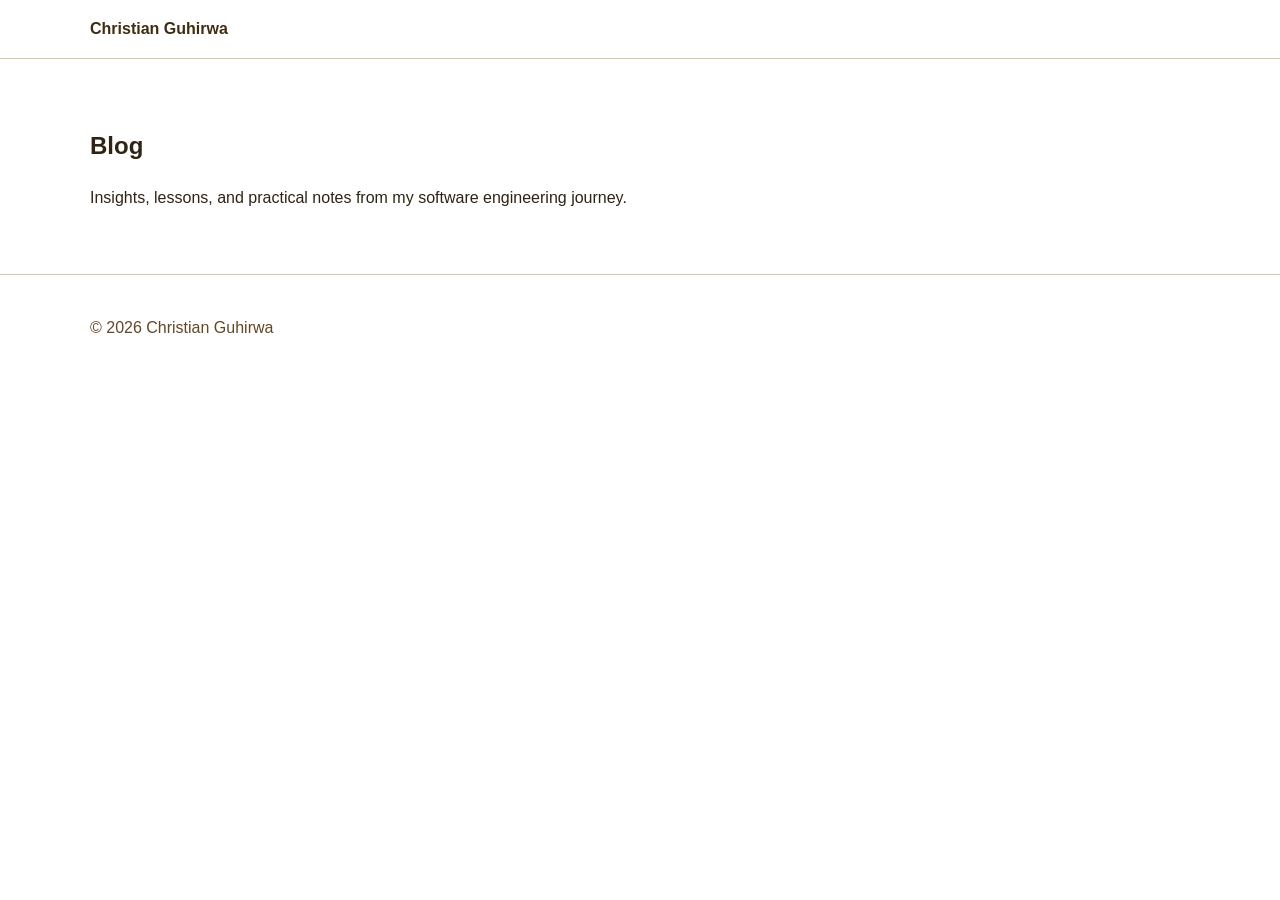
==== blog.html @ 23f3f467 "feat(portfolio-foundation): scaffold baseline pages, styles, and starter scripts add base HTML struc" ====
<!doctype html>
<html lang="en">
  <head>
    <meta charset="UTF-8" />
    <meta name="viewport" content="width=device-width, initial-scale=1.0" />
    <meta
      name="description"
      content="Blog by Christian Guhirwa with software engineering notes, tutorials, and project reflections."
    />
    <meta name="theme-color" content="#402D11" />
    <meta property="og:title" content="Blog | Christian Guhirwa" />
    <meta
      property="og:description"
      content="Software engineering blog posts by Christian Guhirwa."
    />
    <meta property="og:type" content="website" />
    <title>Blog | Christian Guhirwa</title>

    <link rel="stylesheet" href="assets/css/variables.css" />
    <link rel="stylesheet" href="assets/css/base.css" />
    <link rel="stylesheet" href="assets/css/layout.css" />
    <link rel="stylesheet" href="assets/css/components.css" />
    <link rel="stylesheet" href="assets/css/animations.css" />
  </head>
  <body data-page="blog-list">
    <header class="site-header">
      <div class="container nav-wrap">
        <a class="brand" href="index.html">Christian Guhirwa</a>
      </div>
    </header>

    <main>
      <section class="section">
        <div class="container">
          <h1>Blog</h1>
          <p>
            Insights, lessons, and practical notes from my software engineering
            journey.
          </p>
        </div>
      </section>
    </main>

    <footer class="site-footer">
      <div class="container">
        <p>© <span id="year"></span> Christian Guhirwa</p>
      </div>
    </footer>

    <script src="assets/js/blog.js" defer></script>
    <script src="assets/js/main.js" defer></script>
  </body>
</html>
---- assets/css/variables.css ----
:root {
  --color-primary: #402d11;
  --color-white: #ffffff;

  --color-background: var(--color-white);
  --color-surface: #fffaf4;
  --color-text: #2f2314;
  --color-text-muted: #634726;
  --color-border: #d8c3a6;

  --radius-sm: 8px;
  --radius-md: 12px;
  --radius-lg: 16px;

  --space-1: 0.25rem;
  --space-2: 0.5rem;
  --space-3: 0.75rem;
  --space-4: 1rem;
  --space-5: 1.5rem;
  --space-6: 2rem;
  --space-7: 3rem;

  --container-width: 1100px;
}
---- assets/css/base.css ----
* {
  box-sizing: border-box;
}

html,
body {
  margin: 0;
  padding: 0;
}

body {
  font-family: "Segoe UI", Tahoma, Geneva, Verdana, sans-serif;
  line-height: 1.6;
  background-color: var(--color-background);
  color: var(--color-text);
}

a {
  color: inherit;
  text-decoration: none;
}

img {
  max-width: 100%;
  display: block;
}
---- assets/css/layout.css ----
.container {
  width: min(100% - 2rem, var(--container-width));
  margin-inline: auto;
}

.section {
  padding: var(--space-7) 0;
}

.nav-wrap {
  display: flex;
  align-items: center;
  justify-content: space-between;
  gap: var(--space-4);
}
---- assets/css/components.css ----
.site-header {
  border-bottom: 1px solid var(--color-border);
  background: var(--color-white);
}

.brand {
  font-weight: 700;
  color: var(--color-primary);
  padding: var(--space-4) 0;
}

button,
.btn {
  border: 1px solid var(--color-primary);
  background: var(--color-primary);
  color: var(--color-white);
  padding: 0.5rem 0.875rem;
  border-radius: var(--radius-sm);
  cursor: pointer;
}

.site-footer {
  border-top: 1px solid var(--color-border);
  padding: var(--space-5) 0;
  color: var(--color-text-muted);
}
---- assets/css/animations.css ----
@keyframes fadeIn {
  from {
    opacity: 0;
  }
  to {
    opacity: 1;
  }
}

.section {
  animation: fadeIn 400ms ease-out;
}
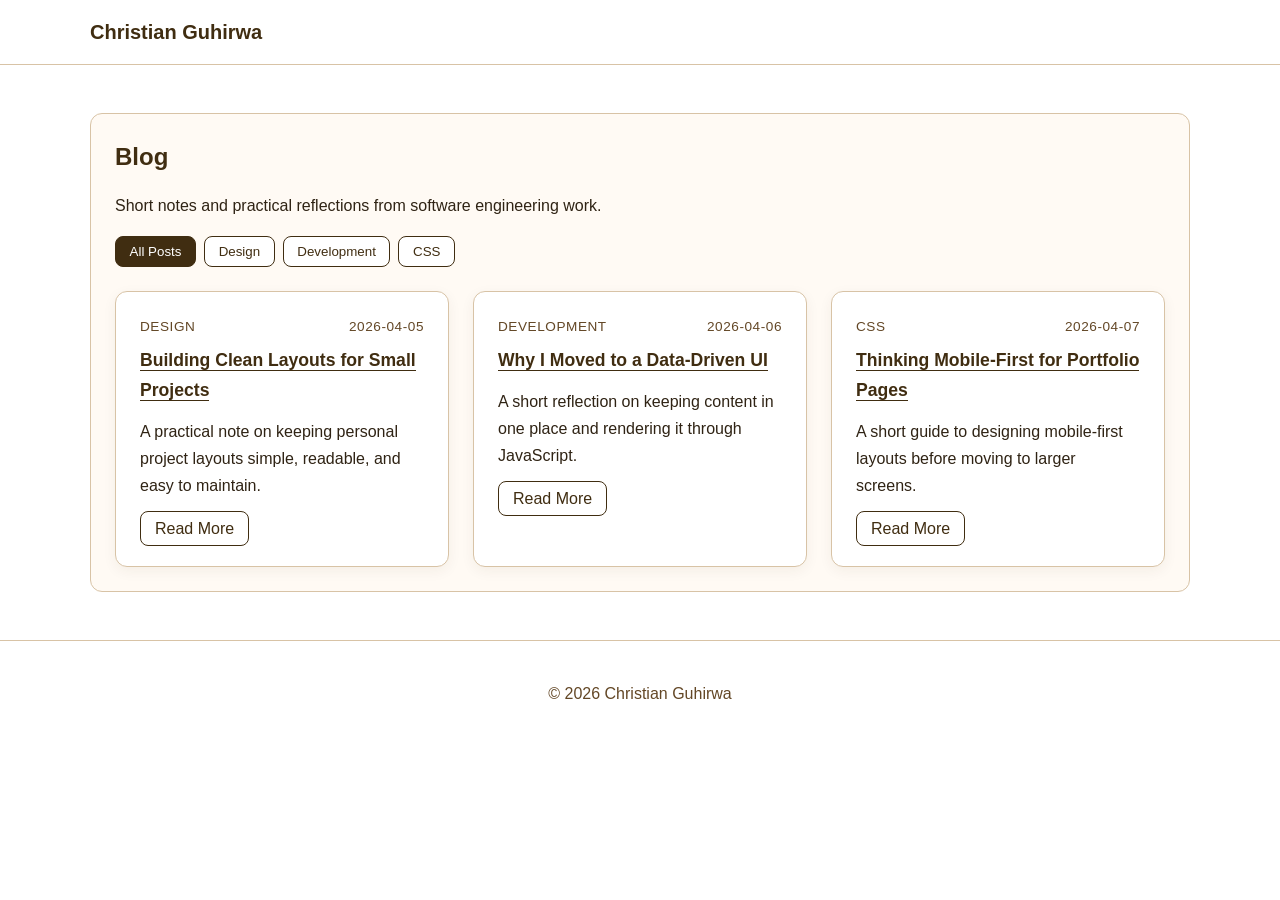
==== commit 6845da93: "feat(portfolio content): add project showcase and blog system - add a data-driven projects section w" ====
--- a/blog.html
+++ b/blog.html
@@ -30,15 +30,7 @@
     </header>
 
     <main>
-      <section class="section">
-        <div class="container">
-          <h1>Blog</h1>
-          <p>
-            Insights, lessons, and practical notes from my software engineering
-            journey.
-          </p>
-        </div>
-      </section>
+      <section class="section" data-render="blog-list"></section>
     </main>
 
     <footer class="site-footer">
@@ -47,7 +39,8 @@
       </div>
     </footer>
 
-    <script src="assets/js/blog.js" defer></script>
+    <script src="assets/js/data.js" defer></script>
+    <script src="assets/js/ui.js" defer></script>
     <script src="assets/js/main.js" defer></script>
   </body>
 </html>
--- a/assets/css/layout.css
+++ b/assets/css/layout.css
@@ -13,3 +13,64 @@
   justify-content: space-between;
   gap: var(--space-4);
 }
+
+.site-nav {
+  background: var(--color-white);
+  border-bottom: 1px solid var(--color-border);
+  position: sticky;
+  top: 0;
+  z-index: 100;
+}
+
+.nav-links {
+  list-style: none;
+  margin: 0;
+  padding: 0;
+  display: flex;
+  gap: var(--space-4);
+  align-items: center;
+  width: min(100% - 2rem, var(--container-width));
+  margin: 0 auto;
+  padding: var(--space-4) 0;
+}
+
+.nav-links a {
+  color: var(--color-text);
+  text-decoration: none;
+  font-weight: 500;
+  transition: color 200ms ease-out;
+}
+
+.nav-links a:hover {
+  color: var(--color-primary);
+}
+
+.filter-row {
+  display: flex;
+  flex-wrap: wrap;
+  gap: var(--space-2);
+  margin: var(--space-4) 0 var(--space-5);
+}
+
+.projects-grid {
+  display: grid;
+  grid-template-columns: repeat(auto-fit, minmax(240px, 1fr));
+  gap: var(--space-5);
+}
+
+.posts-grid {
+  display: grid;
+  grid-template-columns: repeat(auto-fit, minmax(260px, 1fr));
+  gap: var(--space-5);
+}
+
+.empty-state {
+  margin: 0;
+  color: var(--color-text-muted);
+  text-align: center;
+}
+
+.blog-post {
+  display: grid;
+  gap: var(--space-4);
+}
--- a/assets/css/components.css
+++ b/assets/css/components.css
@@ -7,6 +7,7 @@
   font-weight: 700;
   color: var(--color-primary);
   padding: var(--space-4) 0;
+  font-size: 1.25rem;
 }
 
 button,
@@ -17,10 +18,279 @@
   padding: 0.5rem 0.875rem;
   border-radius: var(--radius-sm);
   cursor: pointer;
+  transition: all 200ms ease-out;
+  font-weight: 500;
+}
+
+button:hover,
+.btn:hover {
+  background: #502c0f;
+  transform: translateY(-2px);
+  box-shadow: 0 4px 12px rgba(64, 45, 17, 0.2);
 }
 
 .site-footer {
   border-top: 1px solid var(--color-border);
   padding: var(--space-5) 0;
   color: var(--color-text-muted);
-}
+  text-align: center;
+}
+
+.hero-section {
+  text-align: center;
+}
+
+.hero-section h1 {
+  font-size: 2rem;
+  margin: 0 0 var(--space-3) 0;
+  color: var(--color-primary);
+}
+
+.hero-section > p {
+  font-size: 1.1rem;
+  margin: 0 0 var(--space-3) 0;
+  color: var(--color-text);
+}
+
+.hero-meta {
+  color: var(--color-text-muted);
+  margin-bottom: var(--space-4);
+  font-size: 0.95rem;
+}
+
+.content-block {
+  background: var(--color-surface);
+  border: 1px solid var(--color-border);
+  border-radius: var(--radius-md);
+  padding: var(--space-5);
+  transition: box-shadow 200ms ease-out;
+}
+
+.content-block:hover {
+  box-shadow: 0 4px 12px rgba(64, 45, 17, 0.1);
+}
+
+.content-block h2 {
+  margin-top: 0;
+  margin-bottom: var(--space-4);
+  color: var(--color-primary);
+  font-size: 1.5rem;
+}
+
+.content-block h3 {
+  margin-top: var(--space-4);
+  margin-bottom: var(--space-2);
+  color: var(--color-primary);
+  font-size: 1.1rem;
+}
+
+.skills-grid {
+  display: grid;
+  grid-template-columns: repeat(auto-fit, minmax(200px, 1fr));
+  gap: var(--space-5);
+}
+
+.content-block ul {
+  margin: 0;
+  padding-left: 1.2rem;
+  list-style-position: outside;
+}
+
+.content-block li {
+  margin-bottom: var(--space-2);
+  color: var(--color-text);
+  line-height: 1.6;
+}
+
+.content-block p,
+.content-block a {
+  color: var(--color-text);
+  line-height: 1.7;
+}
+
+.content-block a {
+  color: var(--color-primary);
+  text-decoration: none;
+  border-bottom: 1px solid var(--color-primary);
+  transition: color 200ms ease-out;
+}
+
+.content-block a:hover {
+  color: #502c0f;
+}
+
+.btn-secondary {
+  background: var(--color-white);
+  color: var(--color-primary);
+}
+
+.btn-secondary:hover {
+  background: var(--color-surface);
+}
+
+.filter-btn {
+  background: var(--color-white);
+  color: var(--color-primary);
+  border: 1px solid var(--color-primary);
+  padding: 0.45rem 0.85rem;
+}
+
+.filter-btn.is-active {
+  background: var(--color-primary);
+  color: var(--color-white);
+}
+
+.project-card {
+  display: flex;
+  flex-direction: column;
+  justify-content: space-between;
+  background: var(--color-white);
+  border: 1px solid var(--color-border);
+  border-radius: var(--radius-md);
+  padding: var(--space-5);
+  box-shadow: 0 4px 14px rgba(64, 45, 17, 0.06);
+  transition:
+    transform 200ms ease-out,
+    box-shadow 200ms ease-out;
+}
+
+.project-card:hover {
+  transform: translateY(-4px);
+  box-shadow: 0 8px 20px rgba(64, 45, 17, 0.12);
+}
+
+.project-card__body h3 {
+  margin: var(--space-2) 0;
+  color: var(--color-primary);
+}
+
+.project-card__body p {
+  color: var(--color-text);
+  margin: 0 0 var(--space-4);
+}
+
+.project-card__tag {
+  display: inline-block;
+  font-size: 0.8rem;
+  text-transform: uppercase;
+  letter-spacing: 0.08em;
+  color: var(--color-text-muted);
+}
+
+.project-tags {
+  display: flex;
+  flex-wrap: wrap;
+  gap: var(--space-2);
+  list-style: none;
+  padding: 0;
+  margin: 0;
+}
+
+.project-tags li {
+  background: var(--color-surface);
+  border: 1px solid var(--color-border);
+  color: var(--color-primary);
+  border-radius: 999px;
+  padding: 0.35rem 0.7rem;
+  font-size: 0.85rem;
+  margin: 0;
+}
+
+.project-card__actions {
+  display: flex;
+  gap: var(--space-2);
+  margin-top: var(--space-5);
+  flex-wrap: wrap;
+}
+
+.post-card {
+  background: var(--color-white);
+  border: 1px solid var(--color-border);
+  border-radius: var(--radius-md);
+  padding: var(--space-5);
+  box-shadow: 0 4px 14px rgba(64, 45, 17, 0.06);
+  transition:
+    transform 200ms ease-out,
+    box-shadow 200ms ease-out;
+}
+
+.post-card:hover {
+  transform: translateY(-4px);
+  box-shadow: 0 8px 20px rgba(64, 45, 17, 0.12);
+}
+
+.post-card h3 {
+  margin: var(--space-2) 0 var(--space-3);
+  color: var(--color-primary);
+}
+
+.post-card p {
+  margin: 0 0 var(--space-4);
+  color: var(--color-text);
+}
+
+.post-card__meta {
+  display: flex;
+  justify-content: space-between;
+  gap: var(--space-3);
+  font-size: 0.85rem;
+  color: var(--color-text-muted);
+  text-transform: uppercase;
+  letter-spacing: 0.04em;
+}
+
+.code-block {
+  margin: 0;
+  padding: var(--space-4);
+  border-radius: var(--radius-sm);
+  background: #f8f2ea;
+  border: 1px solid var(--color-border);
+  overflow-x: auto;
+  color: var(--color-primary);
+}
+
+@media (max-width: 768px) {
+  .projects-grid {
+    grid-template-columns: 1fr;
+  }
+
+  .posts-grid {
+    grid-template-columns: 1fr;
+  }
+
+  .project-card__actions {
+    flex-direction: column;
+  }
+
+  .project-card__actions .btn {
+    width: 100%;
+    text-align: center;
+  }
+}
+
+@media (max-width: 768px) {
+  .nav-links {
+    gap: var(--space-2);
+    font-size: 0.9rem;
+  }
+
+  .hero-section h1 {
+    font-size: 1.5rem;
+  }
+
+  .hero-section > p {
+    font-size: 1rem;
+  }
+
+  .skills-grid {
+    grid-template-columns: 1fr;
+  }
+
+  .content-block {
+    padding: var(--space-4);
+  }
+
+  .post-card__meta {
+    flex-direction: column;
+  }
+}
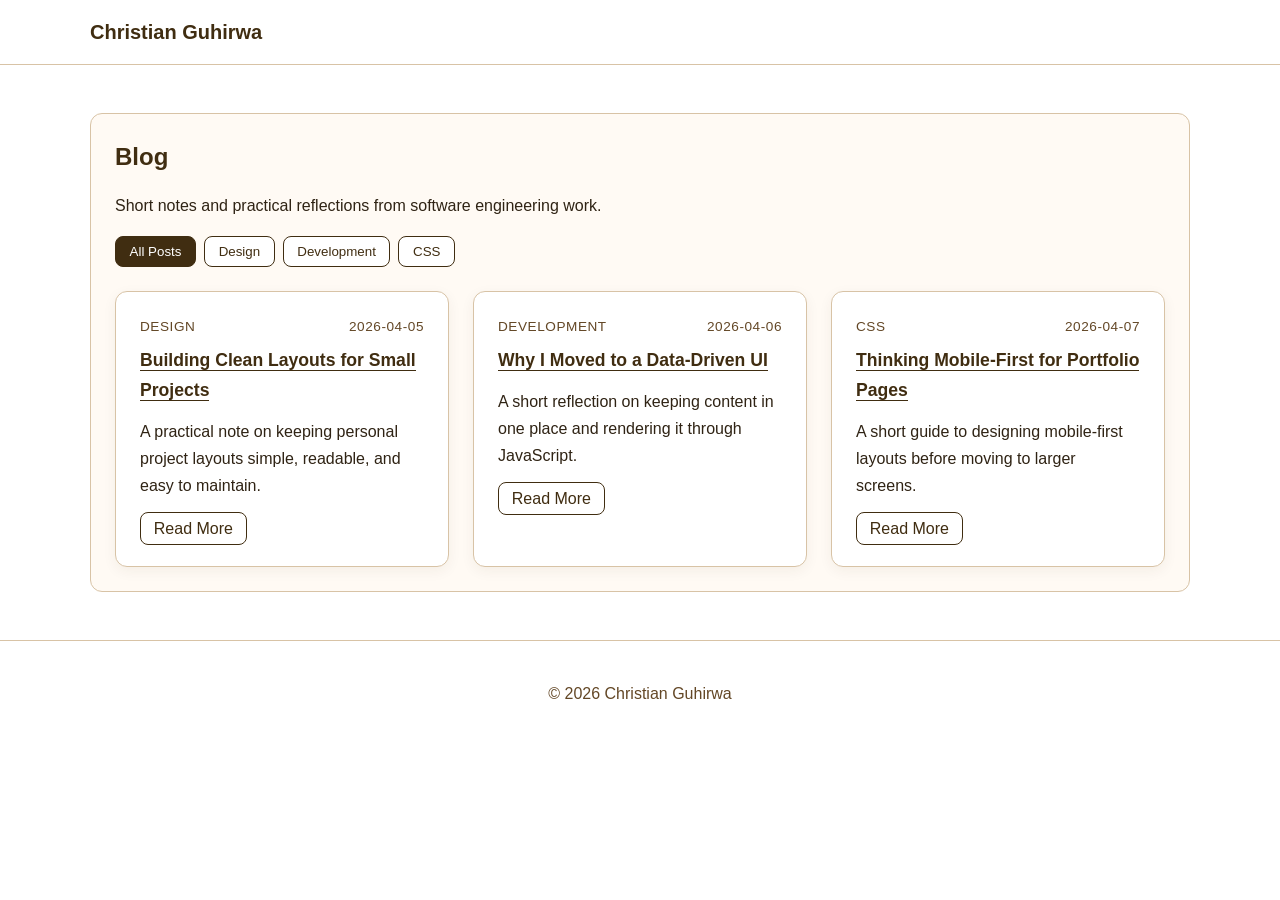
==== commit 1240e75c: "feat(hero & contact ui): refine layout and button interaction styling - Reworke hero section into a " ====
--- a/blog.html
+++ b/blog.html
@@ -7,6 +7,7 @@
       name="description"
       content="Blog by Christian Guhirwa with software engineering notes, tutorials, and project reflections."
     />
+    <meta name="robots" content="index, follow" />
     <meta name="theme-color" content="#402D11" />
     <meta property="og:title" content="Blog | Christian Guhirwa" />
     <meta
--- a/assets/css/base.css
+++ b/assets/css/base.css
@@ -6,6 +6,10 @@
 body {
   margin: 0;
   padding: 0;
+}
+
+html {
+  scroll-behavior: smooth;
 }
 
 body {
--- a/assets/css/layout.css
+++ b/assets/css/layout.css
@@ -29,6 +29,8 @@
   display: flex;
   gap: var(--space-4);
   align-items: center;
+  justify-content: center;
+  flex-wrap: wrap;
   width: min(100% - 2rem, var(--container-width));
   margin: 0 auto;
   padding: var(--space-4) 0;
@@ -74,3 +76,117 @@
   display: grid;
   gap: var(--space-4);
 }
+
+.hero-layout {
+  display: grid;
+  grid-template-columns: minmax(180px, 260px) 1fr;
+  gap: var(--space-6);
+  align-items: center;
+  justify-items: stretch;
+  max-width: 900px;
+  margin: 0 auto;
+}
+
+.hero-copy {
+  display: grid;
+  gap: var(--space-3);
+  justify-items: start;
+  text-align: left;
+}
+
+.hero-actions {
+  display: flex;
+  gap: var(--space-3);
+  flex-wrap: wrap;
+  margin-top: var(--space-2);
+  justify-content: flex-start;
+}
+
+.profile-image {
+  width: clamp(160px, 26vw, 260px);
+  height: clamp(160px, 26vw, 260px);
+  min-height: 0;
+  aspect-ratio: 1 / 1;
+  object-fit: cover;
+  object-position: center;
+  border-radius: 50%;
+  border: 2px solid var(--color-border);
+  background: linear-gradient(135deg, #f8f2ea, #fffaf4);
+  display: block;
+}
+
+.profile-image-placeholder {
+  width: clamp(160px, 26vw, 260px);
+  height: clamp(160px, 26vw, 260px);
+  min-height: 0;
+  border-radius: 50%;
+  border: 2px dashed var(--color-border);
+  background: linear-gradient(135deg, #f8f2ea, #fffaf4);
+  display: flex;
+  align-items: center;
+  justify-content: center;
+  text-align: center;
+  color: var(--color-text-muted);
+  padding: var(--space-5);
+}
+
+.profile-image-placeholder span {
+  font-weight: 600;
+  letter-spacing: 0.04em;
+  text-transform: uppercase;
+}
+
+.contact-grid {
+  display: grid;
+  grid-template-columns: repeat(auto-fit, minmax(280px, 1fr));
+  gap: var(--space-5);
+}
+
+.contact-details,
+.contact-form {
+  display: grid;
+  gap: var(--space-4);
+}
+
+.form-field {
+  display: grid;
+  gap: var(--space-2);
+}
+
+@media (max-width: 768px) {
+  .nav-links {
+    gap: var(--space-2);
+    padding: var(--space-3) 0;
+  }
+
+  .hero-layout {
+    grid-template-columns: 1fr;
+    justify-items: center;
+    max-width: 760px;
+  }
+
+  .hero-copy {
+    justify-items: center;
+    text-align: center;
+  }
+
+  .profile-image-placeholder {
+    width: 180px;
+    height: 180px;
+  }
+
+  .profile-image {
+    width: 180px;
+    height: 180px;
+  }
+
+  .hero-actions {
+    flex-direction: column;
+    justify-content: center;
+  }
+
+  .hero-actions .btn {
+    width: 100%;
+    text-align: center;
+  }
+}
--- a/assets/css/components.css
+++ b/assets/css/components.css
@@ -15,18 +15,26 @@
   border: 1px solid var(--color-primary);
   background: var(--color-primary);
   color: var(--color-white);
-  padding: 0.5rem 0.875rem;
+  padding: 0.42rem 0.8rem;
   border-radius: var(--radius-sm);
   cursor: pointer;
-  transition: all 200ms ease-out;
+  transition: background-color 200ms ease-out;
   font-weight: 500;
 }
 
 button:hover,
 .btn:hover {
-  background: #502c0f;
-  transform: translateY(-2px);
-  box-shadow: 0 4px 12px rgba(64, 45, 17, 0.2);
+  background: #5a3f18;
+  color: var(--color-white);
+}
+
+button:focus-visible,
+.btn:focus-visible,
+.filter-btn:focus-visible,
+.social-link:focus-visible,
+.nav-links a:focus-visible {
+  outline: 2px solid var(--color-primary);
+  outline-offset: 3px;
 }
 
 .site-footer {
@@ -126,6 +134,7 @@
 
 .btn-secondary:hover {
   background: var(--color-surface);
+  color: var(--color-primary);
 }
 
 .filter-btn {
@@ -136,6 +145,11 @@
 }
 
 .filter-btn.is-active {
+  background: var(--color-primary);
+  color: var(--color-white);
+}
+
+.filter-btn:hover {
   background: var(--color-primary);
   color: var(--color-white);
 }
@@ -249,6 +263,72 @@
   color: var(--color-primary);
 }
 
+.contact-form input,
+.contact-form textarea {
+  width: 100%;
+  border: 1px solid var(--color-border);
+  border-radius: var(--radius-sm);
+  padding: 0.75rem 0.9rem;
+  font: inherit;
+  color: var(--color-text);
+  background: var(--color-white);
+}
+
+.contact-form input:focus,
+.contact-form textarea:focus {
+  outline: 2px solid rgba(64, 45, 17, 0.25);
+  border-color: var(--color-primary);
+}
+
+.contact-form label {
+  font-weight: 600;
+  color: var(--color-primary);
+}
+
+.social-links {
+  display: flex;
+  flex-wrap: wrap;
+  gap: var(--space-3);
+}
+
+.social-link {
+  display: inline-flex;
+  align-items: center;
+  justify-content: center;
+  min-width: 116px;
+  padding: 0.4rem 0.75rem;
+  border-radius: var(--radius-sm);
+  background: var(--color-white);
+  color: var(--color-primary);
+  border: 1px solid var(--color-primary);
+  text-decoration: none;
+  font-weight: 600;
+  letter-spacing: 0.02em;
+  transition:
+    background-color 200ms ease-out,
+    border-color 200ms ease-out;
+}
+
+.social-link:hover {
+  background: var(--color-surface);
+  color: var(--color-primary);
+  border-color: var(--color-border);
+}
+
+.form-message {
+  margin: 0;
+  min-height: 1.5rem;
+  font-size: 0.95rem;
+}
+
+.form-message.is-error {
+  color: #8a1f11;
+}
+
+.form-message.is-success {
+  color: #0f6b3a;
+}
+
 @media (max-width: 768px) {
   .projects-grid {
     grid-template-columns: 1fr;
@@ -293,4 +373,8 @@
   .post-card__meta {
     flex-direction: column;
   }
-}
+
+  .contact-grid {
+    grid-template-columns: 1fr;
+  }
+}
